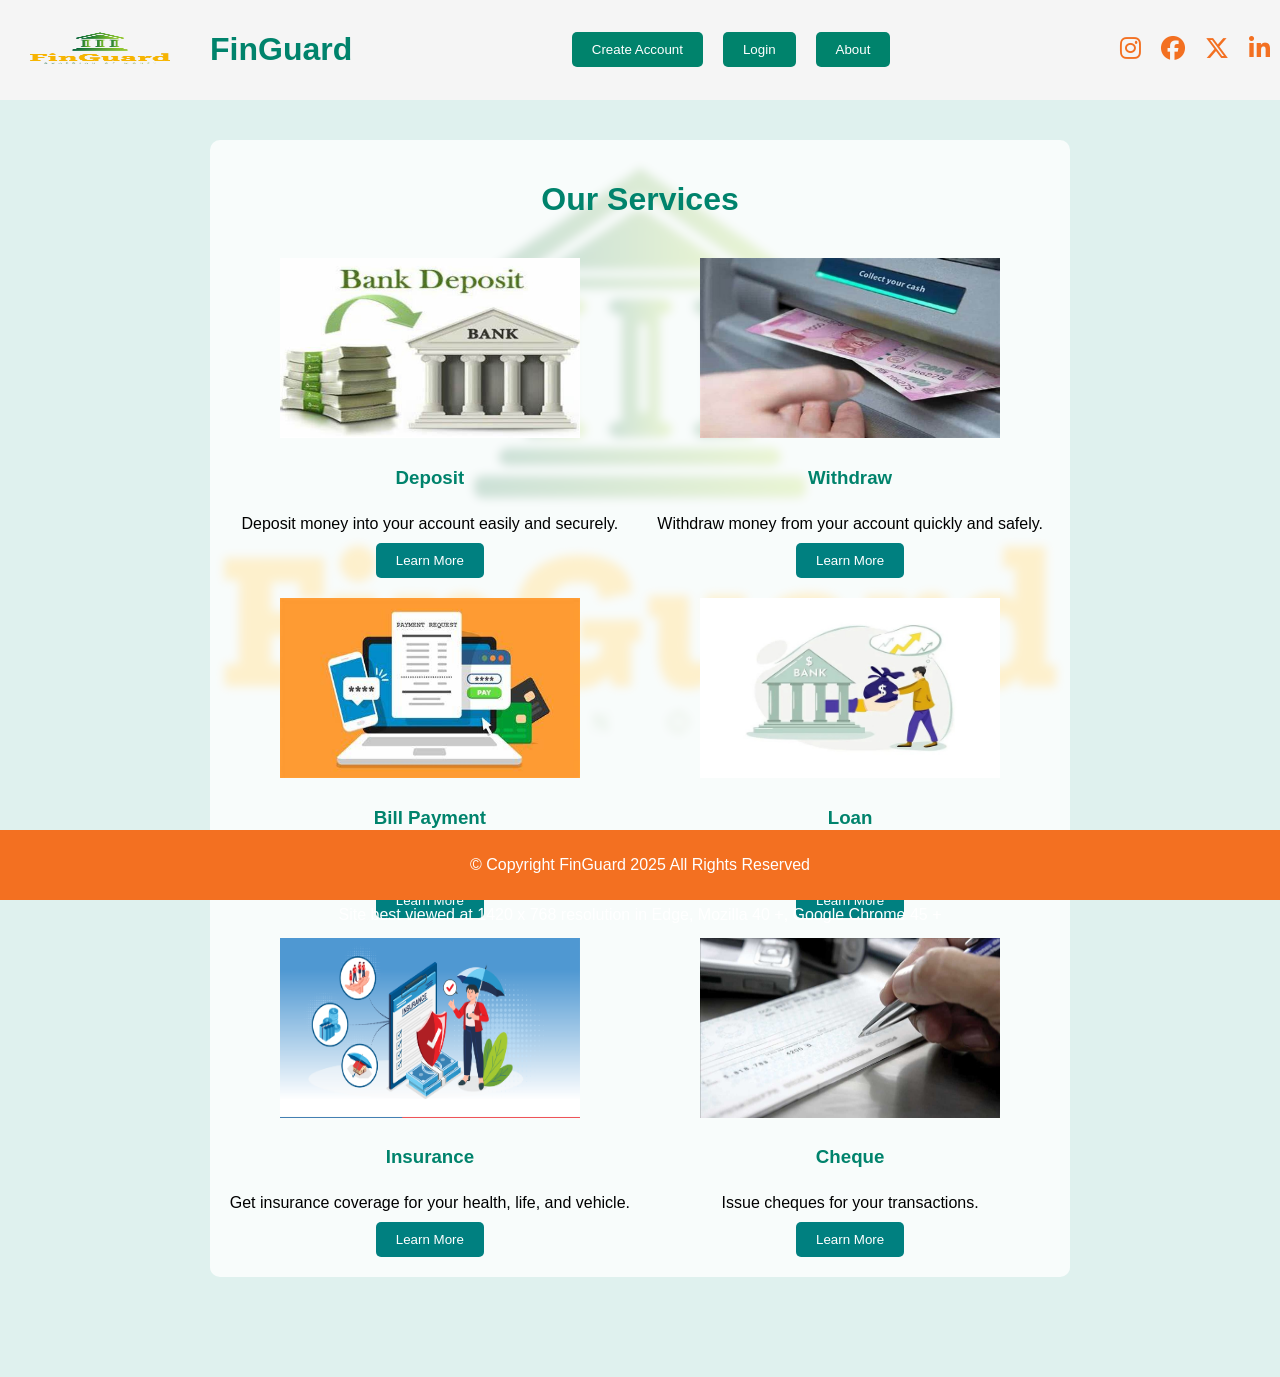
==== frontend/index.html @ a4f67255 "initial code" ====
<!DOCTYPE html>
<html lang="en">
<head>
    <meta charset="UTF-8">
    <meta name="viewport" content="width=device-width, initial-scale=1.0">
    <title>Bank Management System</title>
    <link rel="stylesheet" href="styles.css">
    <link rel="stylesheet" href="https://cdnjs.cloudflare.com/ajax/libs/font-awesome/6.7.2/css/all.min.css" integrity="sha512-Evv84Mr4kqVGRNSgIGL/F/aIDqQb7xQ2vcrdIwxfjThSH8CSR7PBEakCr51Ck+w+/U6swU2Im1vVX0SVk9ABhg==" crossorigin="anonymous" referrerpolicy="no-referrer" />
</head>
<body>
    <header>
        <div class="header-left">
            <a href="index.html"><img src="pictures/214126870-removebg-preview.png" alt="Logo" class="logo"></a>
            <h1>FinGuard</h1>
        </div>
        <div class="header-middle">
            <button id="create-account-button">Create Account</button>
            <button id="login-button">Login</button>
            <button  id="about-website">About <a href="about.html"></a></button>
        </div>
        <div class="header-right">
            <a href="https://www.instagram.com/kunalwarghane/" target="_blank" class="social-icon"><i class="fa-brands fa-instagram"></i></a>
            <a href="https://www.facebook.com/kunal.warghane.75" target="_blank" class="social-icon"><i class="fa-brands fa-facebook"></i></a>
            <a href="https://x.com/warghane_kunal?t=6wTCGwTbn_mBa5Ex7PRAIA&s=08" target="_blank" class="social-icon"><i class="fa-brands fa-x-twitter"></i></a>
            <a href="https://in.linkedin.com/in/kunal-warghane-ab2061297?trk=people-guest_people_search-card&original_referer=https%3A%2F%2Fwww.linkedin.com%2F" target="_blank" class="social-icon"><i class="fa-brands fa-linkedin-in"></i></a>
        </div>
    </header>
    <background>
        <div class="background"></div>
    </background>
    <main class="container">
        <div id="create-account" style="display:none;">
            <h2>Create Account</h2>
            <form id="create-account-form">
                <label for="name">Name:</label>
                <input type="text" id="name" required>
                <label for="age">Age:</label>
                <input type="number" id="age" required>
                <label for="salary">Salary:</label>
                <input type="number" id="salary" required>
                <label for="pin">PIN:</label>
                <input type="password" id="pin" required maxlength="4">
                <button type="submit">Create Account</button>
            </form>
        </div>
        <div id="login" style="display:none;">
            <h2>Login</h2>
            <form id="login-form">
                <label for="login-name">Name:</label>
                <input type="text" id="login-name" required>
                <label for="login-pin">PIN:</label>
                <input type="password" id="login-pin" required maxlength="4">
                <button type="submit">Login</button>
            </form>
        </div>
        <div id="user-details" style="display:none;">
            <div class="user-details-buttons">
                <button onclick="window.location.href='transactionLog.html'">View Transaction Log</button>
                <button onclick="window.location.href='deposit.html'">Deposit</button>
                <button onclick="window.location.href='withdraw.html'">Withdraw</button>
                <button onclick="window.location.href='billPayment.html'">Bill Payment</button>
                <button onclick="window.location.href='loan.html'">Loan</button>
                <button onclick="window.location.href='insurance.html'">Insurance</button>
                <button onclick="window.location.href='cheque.html'">Cheque</button>
                <button id="logout">Logout</button>
            </div>
            <div class="user-details-info">
                <h2>User Details</h2>
                <p id="user-name"></p>
                <p id="user-age"></p>
                <p id="user-salary"></p>
                <p id="current-balance"></p>
            </div>
        </div>
        <div id="our-services">
            <h1>Our Services</h1>
            <div class="service" id="service-deposit">
                <img src="pictures/Deposit.jpg" alt="Deposit">
                <h3>Deposit</h3>
                <p>Deposit money into your account easily and securely.</p>
                <button class="service-button" data-service="deposit">Learn More</button>
            </div>
            <div class="service" id="service-withdraw">
                <img src="pictures/Withdraw.jpg" alt="Withdraw">
                <h3>Withdraw</h3>
                <p>Withdraw money from your account quickly and safely.</p>
                <button class="service-button" data-service="withdraw">Learn More</button>
            </div>
            <div class="service" id="service-bill-payment">
                <img src="pictures/Bills Payment.jpg" alt="Bill Payment">
                <h3>Bill Payment</h3>
                <p>Pay your bills online with ease.</p>
                <button class="service-button" data-service="billPayment">Learn More</button>
            </div>
            <div class="service" id="service-loan">
                <img src="pictures/Loan.png" alt="Loan">
                <h3>Loan</h3>
                <p>Apply for a loan with competitive interest rates.</p>
                <button class="service-button" data-service="loan">Learn More</button>
            </div>
            <div class="service" id="service-insurance">
                <img src="pictures/Insurances.png" alt="Insurance">
                <h3>Insurance</h3>
                <p>Get insurance coverage for your health, life, and vehicle.</p>
                <button class="service-button" data-service="insurance">Learn More</button>
            </div>
            <div class="service" id="service-cheque">
                <img src="pictures/Cheque.jpg" alt="Cheque">
                <h3>Cheque</h3>
                <p>Issue cheques for your transactions.</p>
                <button class="service-button" data-service="cheque">Learn More</button>
            </div>
        </div>
    </main>
    <footer>
        <div class="container">
            <p>© Copyright FinGuard 2025 All Rights Reserved</p>
            <p>Site best viewed at 1420 x 768 resolution in Edge, Mozilla 40 +, Google Chrome 45 +</p>
        </div>
    </footer>
    <script src="scripts.js"></script>
</body>
</html>
---- frontend/styles.css ----
body {
    font-family: Arial, sans-serif;
    background-color: #dff1ee;
    margin: 0;
    padding: 0;
    position: relative;
    height: 100vh;
    overflow: auto; /* Change from hidden to auto to allow scrolling */
}

header, footer {
    background-color: teal;
    color: white;
    display: flex;
    justify-content: space-between;
    align-items: center;
    padding: 10px;
    z-index: 2;
    position: relative;
}

.header-left, .header-middle, .header-right {
    display: flex;
    align-items: center;
}

.header-middle {
    flex-grow: 1;
    justify-content: center;
}

button {
    background-color: teal;
    color: white;
    margin: 0 5px;
}

input, select {
    border: 1px solid teal;
}

.social-icon {
    margin: 0 10px;
    font-size: 24px;
}

.fa-instagram {
    color: #f37021;
}

.fa-facebook {
    color: #f37021;
}

.fa-x-twitter {
    color: #f37021;
}

.fa-linkedin-in {
    color:  #f37021;
}

.background {
    background-image: url('pictures/214126870-removebg-preview.png');
    background-size: contain; /* Adjust the size to fit the container */
    background-repeat: no-repeat;
    background-position: center; /* Center the image */
    height: 100vh;
    width: 100%;
    position: absolute;
    top: 0;
    left: 0;
    z-index: 1;
    filter: blur(5px); /* Adjust the blur level as needed */
}

.container {
    display: flex;
    flex-direction: column;
    align-items: center;
    position: relative;
    z-index: 2;
    padding-bottom: 100px; /* Add padding to avoid overlap with the footer */
}

.user-details-buttons {
    display: flex;
    justify-content: center;
    margin-bottom: 20px;
}

.user-details-buttons button {
    margin: 0 10px;
}

.user-details-info {
    display: flex;
    flex-direction: column;
    align-items: center;
}

.modal {
    display: none; /* Hidden by default */
    position: fixed; /* Stay in place */
    z-index: 1; /* Sit on top */
    left: 0;
    top: 0;
    width: 100%; /* Full width */
    height: 100%; /* Full height */
    overflow: auto; /* Enable scroll if needed */
    background-color: rgb(0,0,0); /* Fallback color */
    background-color: rgba(0,0,0,0.4); /* Black w/ opacity */
    padding-top: 60px;
}

.modal-content {
    background-color: #fefefe;
    margin: 5% auto; /* 15% from the top and centered */
    padding: 20px;
    border: 1px solid #888;
    width: 80%; /* Could be more or less, depending on screen size */
}

.close {
    color: #aaa;
    float: right;
    font-size: 28px;
    font-weight: bold;
}

.close:hover,
.close:focus {
    color: black;
    text-decoration: none;
    cursor: pointer;
}

h1, h2, h3 {
    color: #00836c;
}

.container {
    width: 80%;
    margin: auto;
    overflow: hidden;
}

header {
    background:   whitesmoke;
    color: #dff1ee;
    padding: 10px 0;
    text-align: center;
    display: flex;
    justify-content: space-between;
    align-items: center;
}

.header-left {
    display: flex;
    align-items: center;
}

.header-left img {
    height: 175px;
    width: 200px;
}

.header-left .logo {
    height: 50px;
    margin-right: 10px;
}

.header-middle {
    display: flex;
    align-items: center;
}

.header-middle button {
    background: #00836c; 
    color: #ffffff;
    border: none;
    padding: 10px 20px;
    cursor: pointer;
    border-radius: 5px;
    margin: 0 10px;
    transition: background 0.3s ease, transform 0.3s ease;
}

.header-middle button:hover {
    background:#f37021; /* Darker Saffron */
    transform: scale(1.05); /* Slightly increase the size */
}

.header-right {
    display: flex;
    align-items: center;
    justify-content: flex-end;
}

.header-right .social-icon {
    height: 30px;
    margin-left: 10px;
}

main {
    padding: 20px 0;
    position: relative;
    z-index: 2;
}

form {
    background: #ffffff;
    padding: 20px;
    border-radius: 5px;
    box-shadow: 0 0 10px rgba(0, 0, 0, 0.1);
    margin-bottom: 20px;
    position: relative;
    z-index: 2;
    display: flex;
    flex-direction: column;
}

form label {
    display: block;
    margin-bottom: 5px;
    color: #333;
}

form input[type="text"],
form input[type="password"],
form input[type="number"] {
    width: 100%;
    padding: 10px;
    margin: 10px 0;
    border: 1px solid #ccc;
    border-radius: 5px;
}

form input {
    margin-bottom: 10px;
    padding: 8px;
    font-size: 16px;
}

form button {
    background: #f37021; /* Saffron */
    color: #ffffff;
    border: none;
    padding: 10px;
    cursor: pointer;
    border-radius: 5px;
    transition: background 0.3s ease, transform 0.3s ease;
    padding: 10px;
    font-size: 16px;
    background-color: #4CAF50;
    color: white;
    border: none;
    cursor: pointer;
}

form button:hover {
    background:#f37021; /* Darker Saffron */
    transform: scale(1.05); /* Slightly increase the size */
    background-color: #45a049;
}

.transaction-log {
    background: #ffffff;
    padding: 20px;
    border-radius: 5px;
    box-shadow: 0 0 10px rgba(0, 0, 0, 0.1);
    position: relative;
    z-index: 2;
}

.transaction-log ul {
    list-style-type: none;
    padding: 0;
}

.transaction-log li {
    padding: 10px;
    border-bottom: 1px solid #ccc;
}

.transaction-log li:last-child {
    border-bottom: none;
}

#user-details {
    background: #e6f2ff; /* Light Blue Background */
    padding: 20px;
    border-radius: 5px;
    box-shadow: 0 0 10px rgba(0, 0, 0, 0.1);
    position: relative;
    z-index: 2;
}

#user-details button {
    background: #f37021; /* Saffron */
    color: #ffffff;
    border: none;
    padding: 10px;
    cursor: pointer;
    border-radius: 5px;
    margin: 5px;
    transition: background 0.3s ease, transform 0.3s ease;
}

#user-details button:hover {
    background: #e68a00; /* Darker Saffron */
    transform: scale(1.05); /* Slightly increase the size */
}

footer {
    background:  #f37021; 
    color: #ffffff;
    text-align: center;
    padding: 10px 0;
    position: fixed;
    height: 50px;
    width: 100%;
    bottom: 0;
    z-index: 2;
}

/* Our Services section */
#our-services {
    margin-top: 20px;
    display: grid;
    grid-template-columns: repeat(2, 1fr);
    gap: 20px;
    position: relative;
    z-index: 2;
    background-color: rgba(255, 255, 255, 0.8); /* Semi-transparent background */
    padding: 20px;
    border-radius: 10px;
}

#our-services h1 {
    text-align: center;
    margin-bottom: 20px;
    grid-column: span 2;
}

.service {
    display: flex;
    flex-direction: column;
    align-items: center;
    text-align: center;
}

.service img {
    width: 300px;
    height: 180px;
    margin-bottom: 10px;
}

.service h3 {
    margin-bottom: 10px;
}

.service p {
    margin-bottom: 10px;
}

.service button {
    padding: 10px 20px;
    background-color:teal;
    color: #fff;
    border: none;
    cursor: pointer;
    border-radius: 5px;
    transition: background 0.3s ease, transform 0.3s ease;
}

.service button:hover {
    background: #f37021;
    transform: scale(1.05);
}
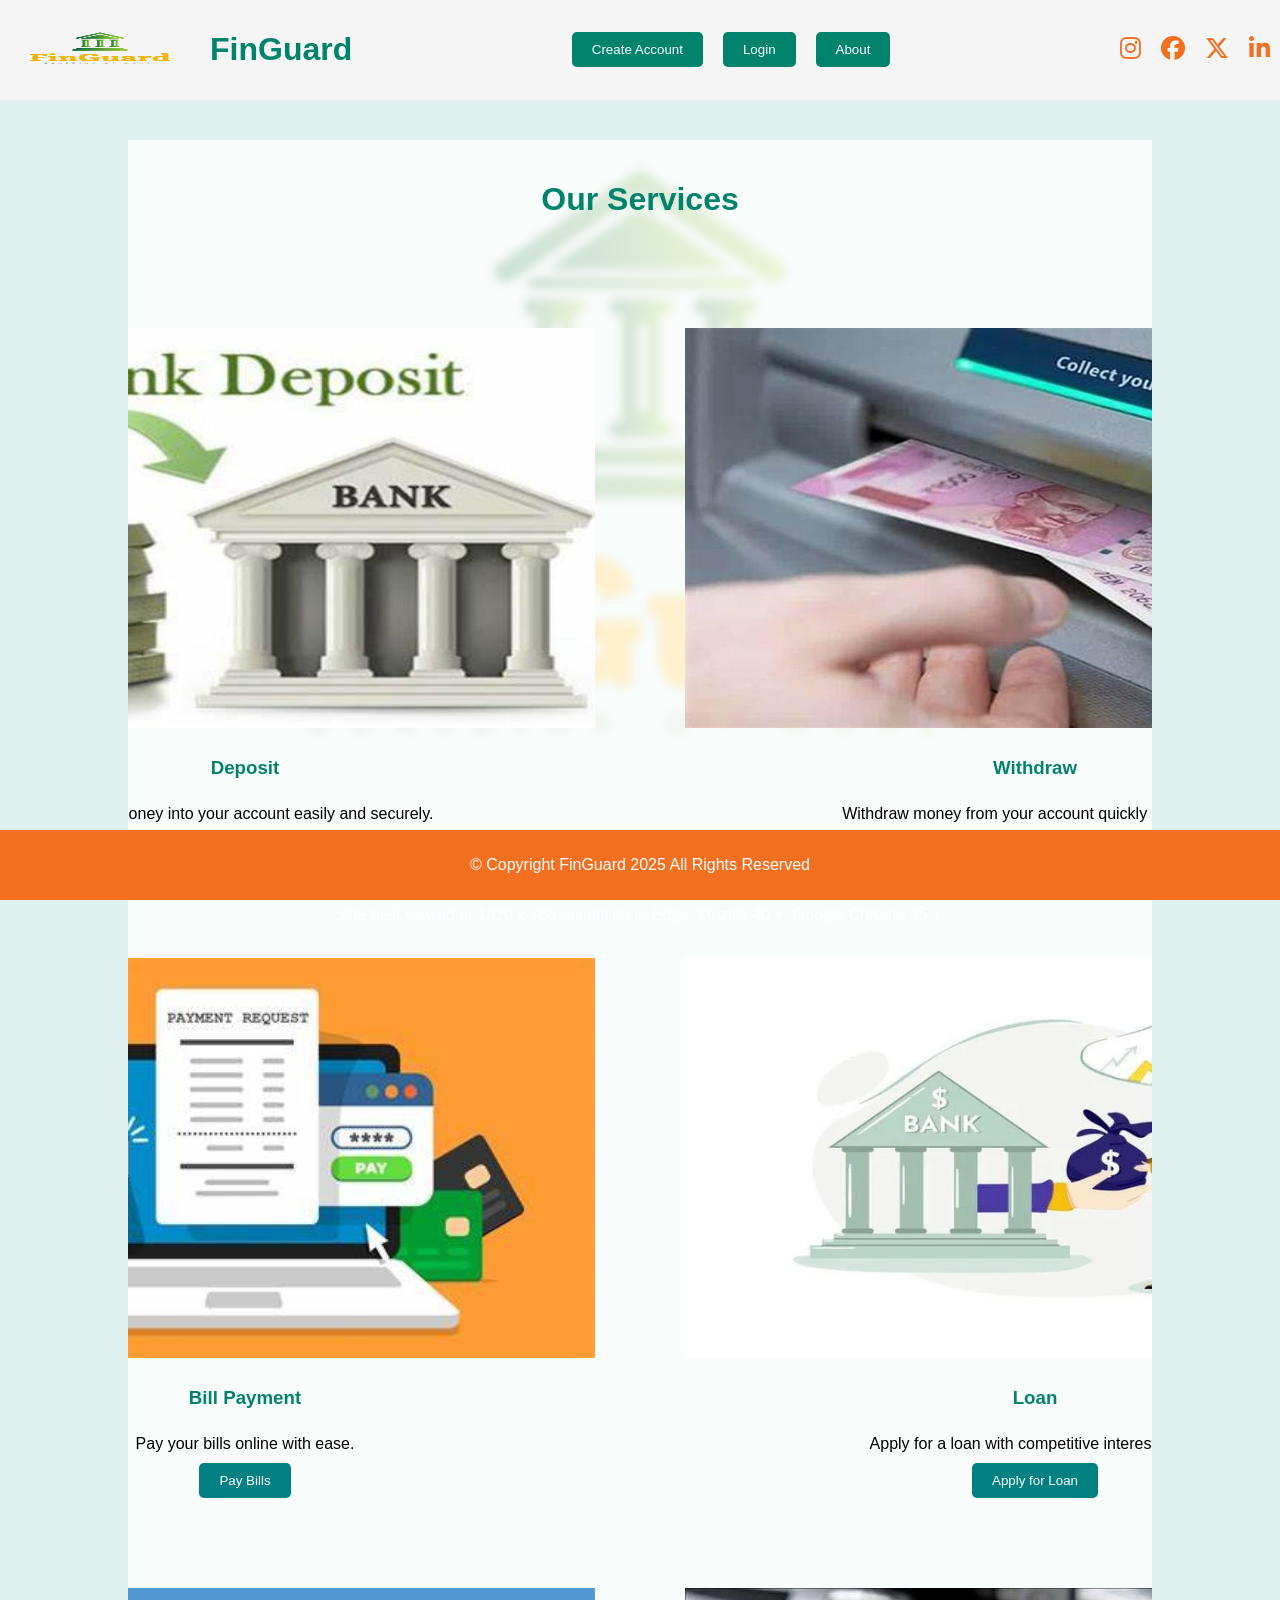
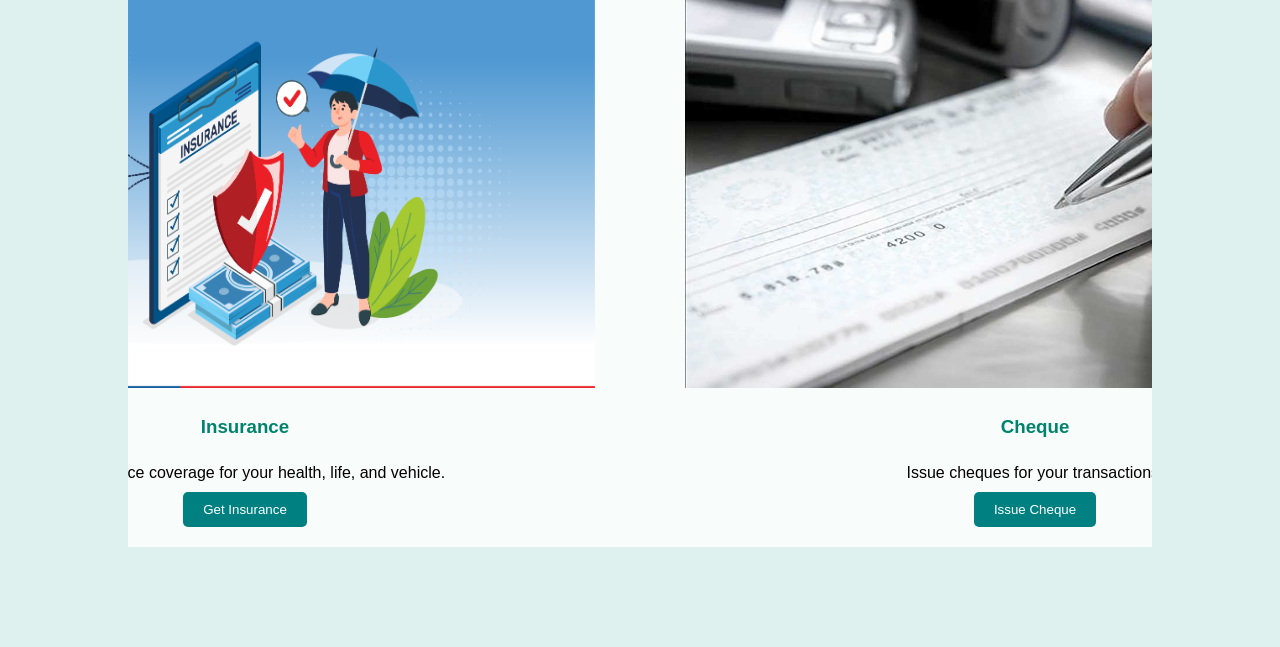
==== commit b2b5e49b: "changes" ====
--- a/frontend/index.html
+++ b/frontend/index.html
@@ -1,123 +1,177 @@
 <!DOCTYPE html>
 <html lang="en">
-<head>
-    <meta charset="UTF-8">
-    <meta name="viewport" content="width=device-width, initial-scale=1.0">
+  <head>
+    <meta charset="UTF-8" />
+    <meta name="viewport" content="width=device-width, initial-scale=1.0" />
     <title>Bank Management System</title>
-    <link rel="stylesheet" href="styles.css">
-    <link rel="stylesheet" href="https://cdnjs.cloudflare.com/ajax/libs/font-awesome/6.7.2/css/all.min.css" integrity="sha512-Evv84Mr4kqVGRNSgIGL/F/aIDqQb7xQ2vcrdIwxfjThSH8CSR7PBEakCr51Ck+w+/U6swU2Im1vVX0SVk9ABhg==" crossorigin="anonymous" referrerpolicy="no-referrer" />
-</head>
-<body>
+    <link rel="stylesheet" href="styles.css" />
+    <link
+      rel="stylesheet"
+      href="https://cdnjs.cloudflare.com/ajax/libs/font-awesome/6.7.2/css/all.min.css"
+      integrity="sha512-Evv84Mr4kqVGRNSgIGL/F/aIDqQb7xQ2vcrdIwxfjThSH8CSR7PBEakCr51Ck+w+/U6swU2Im1vVX0SVk9ABhg=="
+      crossorigin="anonymous"
+      referrerpolicy="no-referrer"
+    />
+  </head>
+  <body>
     <header>
-        <div class="header-left">
-            <a href="index.html"><img src="pictures/214126870-removebg-preview.png" alt="Logo" class="logo"></a>
-            <h1>FinGuard</h1>
-        </div>
-        <div class="header-middle">
-            <button id="create-account-button">Create Account</button>
-            <button id="login-button">Login</button>
-            <button  id="about-website">About <a href="about.html"></a></button>
-        </div>
-        <div class="header-right">
-            <a href="https://www.instagram.com/kunalwarghane/" target="_blank" class="social-icon"><i class="fa-brands fa-instagram"></i></a>
-            <a href="https://www.facebook.com/kunal.warghane.75" target="_blank" class="social-icon"><i class="fa-brands fa-facebook"></i></a>
-            <a href="https://x.com/warghane_kunal?t=6wTCGwTbn_mBa5Ex7PRAIA&s=08" target="_blank" class="social-icon"><i class="fa-brands fa-x-twitter"></i></a>
-            <a href="https://in.linkedin.com/in/kunal-warghane-ab2061297?trk=people-guest_people_search-card&original_referer=https%3A%2F%2Fwww.linkedin.com%2F" target="_blank" class="social-icon"><i class="fa-brands fa-linkedin-in"></i></a>
-        </div>
+      <div class="header-left">
+        <a href="index.html"
+          ><img
+            src="pictures/214126870-removebg-preview.png"
+            alt="Logo"
+            class="logo"
+        /></a>
+        <h1>FinGuard</h1>
+      </div>
+      <div class="header-middle">
+        <button id="create-account-button">Create Account</button>
+        <button id="login-button">Login</button>
+        <button id="about-website">About <a href="about.html"></a></button>
+      </div>
+      <div class="header-right">
+        <a
+          href="https://www.instagram.com/kunalwarghane/"
+          target="_blank"
+          class="social-icon"
+          ><i class="fa-brands fa-instagram"></i
+        ></a>
+        <a
+          href="https://www.facebook.com/kunal.warghane.75"
+          target="_blank"
+          class="social-icon"
+          ><i class="fa-brands fa-facebook"></i
+        ></a>
+        <a
+          href="https://x.com/warghane_kunal?t=6wTCGwTbn_mBa5Ex7PRAIA&s=08"
+          target="_blank"
+          class="social-icon"
+          ><i class="fa-brands fa-x-twitter"></i
+        ></a>
+        <a
+          href="https://in.linkedin.com/in/kunal-warghane-ab2061297?trk=people-guest_people_search-card&original_referer=https%3A%2F%2Fwww.linkedin.com%2F"
+          target="_blank"
+          class="social-icon"
+          ><i class="fa-brands fa-linkedin-in"></i
+        ></a>
+      </div>
     </header>
     <background>
-        <div class="background"></div>
+      <div class="background"></div>
     </background>
     <main class="container">
-        <div id="create-account" style="display:none;">
-            <h2>Create Account</h2>
-            <form id="create-account-form">
-                <label for="name">Name:</label>
-                <input type="text" id="name" required>
-                <label for="age">Age:</label>
-                <input type="number" id="age" required>
-                <label for="salary">Salary:</label>
-                <input type="number" id="salary" required>
-                <label for="pin">PIN:</label>
-                <input type="password" id="pin" required maxlength="4">
-                <button type="submit">Create Account</button>
-            </form>
+      <div id="create-account" style="display: none">
+        <h2>Create Account</h2>
+        <form id="create-account-form">
+          <label for="name">Name:</label>
+          <input type="text" id="name" required />
+          <label for="age">Age:</label>
+          <input type="number" id="age" required />
+          <label for="salary">Salary:</label>
+          <input type="number" id="salary" required />
+          <label for="pin">PIN:</label>
+          <input type="password" id="pin" required maxlength="4" />
+          <button type="submit">Create Account</button>
+        </form>
+      </div>
+      <div id="login" style="display: none">
+        <h2>Login</h2>
+        <form id="login-form">
+          <label for="login-name">Name:</label>
+          <input type="text" id="login-name" required />
+          <label for="login-pin">PIN:</label>
+          <input type="password" id="login-pin" required maxlength="4" />
+          <button type="submit">Login</button>
+        </form>
+      </div>
+      <div id="user-details" style="display: none">
+        <div class="user-details-buttons">
+          <button onclick="window.location.href='transaction.html'">
+            View Transaction Log
+          </button>
+          <button onclick="window.location.href='deposit.html'">Deposit</button>
+          <button onclick="window.location.href='withdraw.html'">
+            Withdraw
+          </button>
+          <button onclick="window.location.href='billPayment.html'">
+            Bill Payment
+          </button>
+          <button onclick="window.location.href='loan.html'">Loan</button>
+          <button onclick="window.location.href='insurance.html'">
+            Insurance
+          </button>
+          <button onclick="window.location.href='cheque.html'">Cheque</button>
+          <button id="logout">Logout</button>
         </div>
-        <div id="login" style="display:none;">
-            <h2>Login</h2>
-            <form id="login-form">
-                <label for="login-name">Name:</label>
-                <input type="text" id="login-name" required>
-                <label for="login-pin">PIN:</label>
-                <input type="password" id="login-pin" required maxlength="4">
-                <button type="submit">Login</button>
-            </form>
+        <div class="user-details-info">
+          <h2>User Details</h2>
+          <p id="user-name"></p>
+          <p id="user-age"></p>
+          <p id="user-salary"></p>
+          <p id="current-balance"></p>
         </div>
-        <div id="user-details" style="display:none;">
-            <div class="user-details-buttons">
-                <button onclick="window.location.href='transactionLog.html'">View Transaction Log</button>
-                <button onclick="window.location.href='deposit.html'">Deposit</button>
-                <button onclick="window.location.href='withdraw.html'">Withdraw</button>
-                <button onclick="window.location.href='billPayment.html'">Bill Payment</button>
-                <button onclick="window.location.href='loan.html'">Loan</button>
-                <button onclick="window.location.href='insurance.html'">Insurance</button>
-                <button onclick="window.location.href='cheque.html'">Cheque</button>
-                <button id="logout">Logout</button>
-            </div>
-            <div class="user-details-info">
-                <h2>User Details</h2>
-                <p id="user-name"></p>
-                <p id="user-age"></p>
-                <p id="user-salary"></p>
-                <p id="current-balance"></p>
-            </div>
+      </div>
+      <div id="our-services">
+        <h1>Our Services</h1>
+        <div class="service" id="service-deposit">
+          <img src="pictures/Deposit.jpg" alt="Deposit" />
+          <h3>Deposit</h3>
+          <p>Deposit money into your account easily and securely.</p>
+          <button class="service-button" data-service="deposit">
+            Deposit Money
+          </button>
         </div>
-        <div id="our-services">
-            <h1>Our Services</h1>
-            <div class="service" id="service-deposit">
-                <img src="pictures/Deposit.jpg" alt="Deposit">
-                <h3>Deposit</h3>
-                <p>Deposit money into your account easily and securely.</p>
-                <button class="service-button" data-service="deposit">Learn More</button>
-            </div>
-            <div class="service" id="service-withdraw">
-                <img src="pictures/Withdraw.jpg" alt="Withdraw">
-                <h3>Withdraw</h3>
-                <p>Withdraw money from your account quickly and safely.</p>
-                <button class="service-button" data-service="withdraw">Learn More</button>
-            </div>
-            <div class="service" id="service-bill-payment">
-                <img src="pictures/Bills Payment.jpg" alt="Bill Payment">
-                <h3>Bill Payment</h3>
-                <p>Pay your bills online with ease.</p>
-                <button class="service-button" data-service="billPayment">Learn More</button>
-            </div>
-            <div class="service" id="service-loan">
-                <img src="pictures/Loan.png" alt="Loan">
-                <h3>Loan</h3>
-                <p>Apply for a loan with competitive interest rates.</p>
-                <button class="service-button" data-service="loan">Learn More</button>
-            </div>
-            <div class="service" id="service-insurance">
-                <img src="pictures/Insurances.png" alt="Insurance">
-                <h3>Insurance</h3>
-                <p>Get insurance coverage for your health, life, and vehicle.</p>
-                <button class="service-button" data-service="insurance">Learn More</button>
-            </div>
-            <div class="service" id="service-cheque">
-                <img src="pictures/Cheque.jpg" alt="Cheque">
-                <h3>Cheque</h3>
-                <p>Issue cheques for your transactions.</p>
-                <button class="service-button" data-service="cheque">Learn More</button>
-            </div>
+        <div class="service" id="service-withdraw">
+          <img src="pictures/Withdraw.jpg" alt="Withdraw" />
+          <h3>Withdraw</h3>
+          <p>Withdraw money from your account quickly and safely.</p>
+          <button class="service-button" data-service="withdraw">
+            Withdraw Money
+          </button>
         </div>
+        <div class="service" id="service-bill-payment">
+          <img src="pictures/Bills Payment.jpg" alt="Bill Payment" />
+          <h3>Bill Payment</h3>
+          <p>Pay your bills online with ease.</p>
+          <button class="service-button" data-service="billPayment">
+            Pay Bills
+          </button>
+        </div>
+        <div class="service" id="service-loan">
+          <img src="pictures/Loan.png" alt="Loan" />
+          <h3>Loan</h3>
+          <p>Apply for a loan with competitive interest rates.</p>
+          <button class="service-button" data-service="loan">
+            Apply for Loan
+          </button>
+        </div>
+        <div class="service" id="service-insurance">
+          <img src="pictures/Insurances.png" alt="Insurance" />
+          <h3>Insurance</h3>
+          <p>Get insurance coverage for your health, life, and vehicle.</p>
+          <button class="service-button" data-service="insurance">
+            Get Insurance
+          </button>
+        </div>
+        <div class="service" id="service-cheque">
+          <img src="pictures/Cheque.jpg" alt="Cheque" />
+          <h3>Cheque</h3>
+          <p>Issue cheques for your transactions.</p>
+          <button class="service-button" data-service="cheque">
+            Issue Cheque
+          </button>
+        </div>
+      </div>
     </main>
     <footer>
-        <div class="container">
-            <p>© Copyright FinGuard 2025 All Rights Reserved</p>
-            <p>Site best viewed at 1420 x 768 resolution in Edge, Mozilla 40 +, Google Chrome 45 +</p>
-        </div>
+      <div class="container">
+        <p>© Copyright FinGuard 2025 All Rights Reserved</p>
+        <p>
+          Site best viewed at 1420 x 768 resolution in Edge, Mozilla 40 +,
+          Google Chrome 45 +
+        </p>
+      </div>
     </footer>
     <script src="scripts.js"></script>
-</body>
-</html>+  </body>
+</html>
--- a/frontend/styles.css
+++ b/frontend/styles.css
@@ -329,7 +329,7 @@
     margin-top: 20px;
     display: grid;
     grid-template-columns: repeat(2, 1fr);
-    gap: 20px;
+    gap: 90px;
     position: relative;
     z-index: 2;
     background-color: rgba(255, 255, 255, 0.8); /* Semi-transparent background */
@@ -341,6 +341,7 @@
     text-align: center;
     margin-bottom: 20px;
     grid-column: span 2;
+
 }
 
 .service {
@@ -351,8 +352,8 @@
 }
 
 .service img {
-    width: 300px;
-    height: 180px;
+    width: 700px;
+    height: 400px;
     margin-bottom: 10px;
 }
 
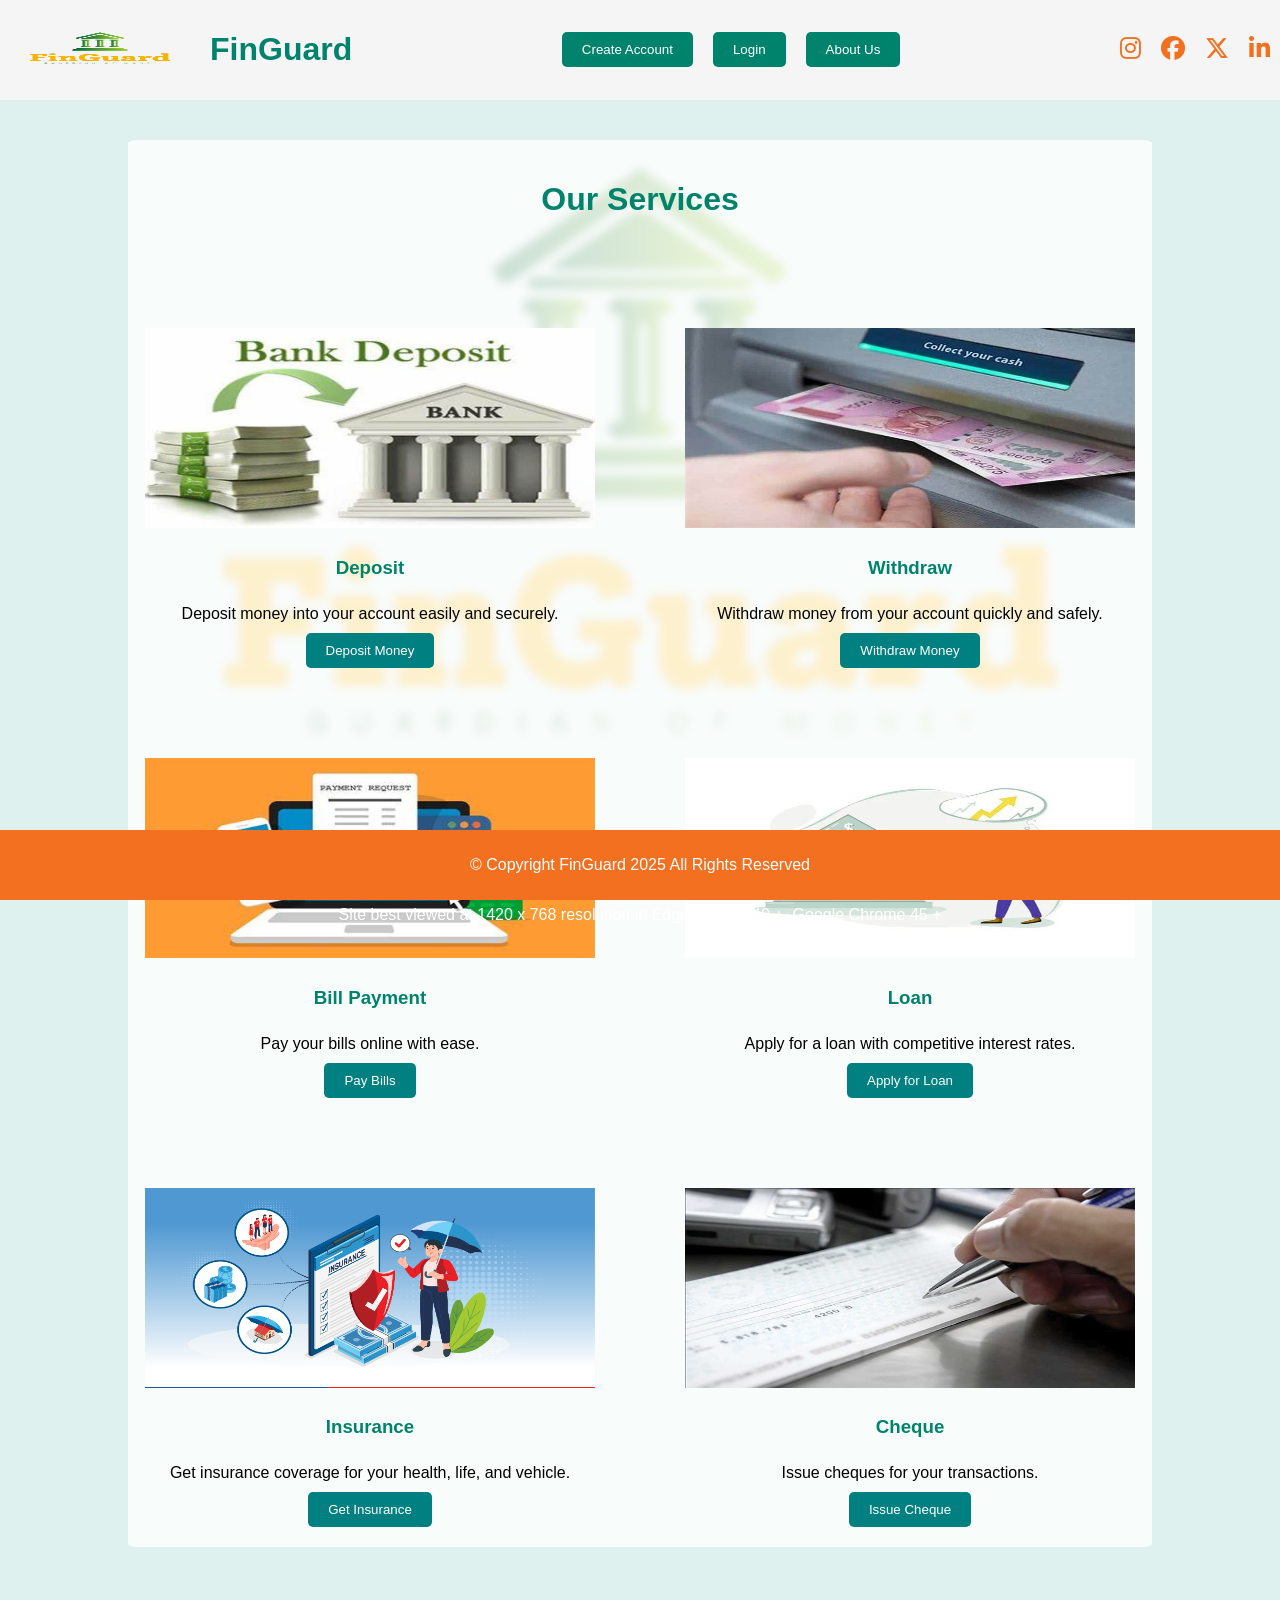
==== commit 43cbf121: "changes in about" ====
--- a/frontend/index.html
+++ b/frontend/index.html
@@ -27,7 +27,7 @@
       <div class="header-middle">
         <button id="create-account-button">Create Account</button>
         <button id="login-button">Login</button>
-        <button id="about-website">About <a href="about.html"></a></button>
+        <a href="about.html"><button id="about-website">About Us</button></a>
       </div>
       <div class="header-right">
         <a
@@ -86,7 +86,7 @@
       </div>
       <div id="user-details" style="display: none">
         <div class="user-details-buttons">
-          <button onclick="window.location.href='transaction.html'">
+          <button onclick="window.location.href='transactions.html'">
             View Transaction Log
           </button>
           <button onclick="window.location.href='deposit.html'">Deposit</button>
--- a/frontend/styles.css
+++ b/frontend/styles.css
@@ -352,8 +352,8 @@
 }
 
 .service img {
-    width: 700px;
-    height: 400px;
+    width: 450px;
+    height: 200px;
     margin-bottom: 10px;
 }
 
